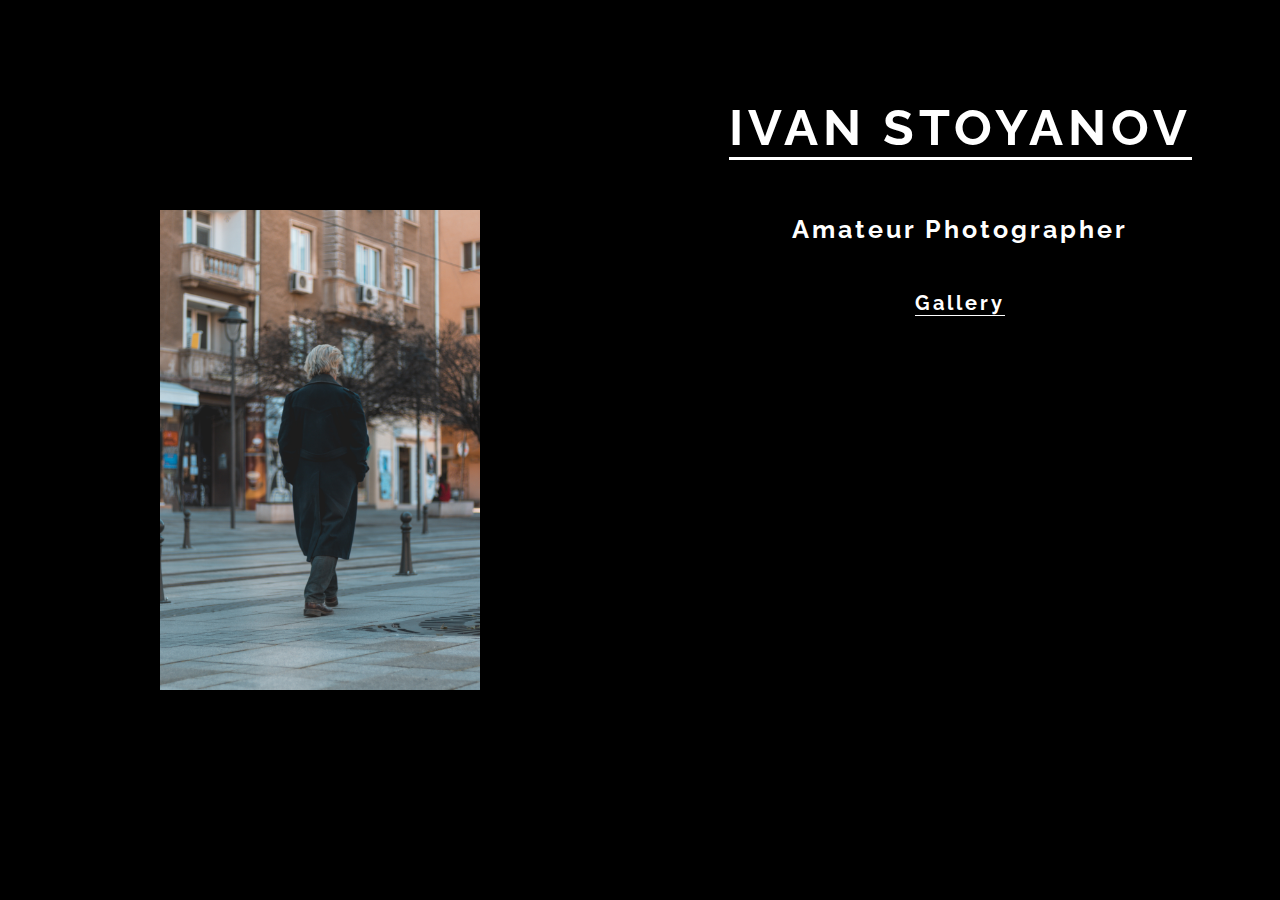
==== index.html @ b7396e9b "initial commit" ====
<!DOCTYPE html>
<html lang="en">
  <head>
    <meta charset="UTF-8" />
    <meta name="viewport" content="width=device-width, initial-scale=1.0" />
    <link
      rel="stylesheet"
      type="text/css"
      href="//fonts.googleapis.com/css?family=Raleway"
    />
    <link rel="stylesheet" href="./style.css" />
  </head>
  <body>
    <div class="row-index">
      <div class="column-index" id="avatar">
        <img id="image" src="Images/img_2334.jpg" />
      </div>
      <div class="column-index" id="information">
        <h1>IVAN STOYANOV</h1>
        <h2>Amateur Photographer</h2>
        <h4><a href="gallery.html" class="gallery">Gallery</a></h4>
      </div>
    </div>
    <script src="app.js" type="text/javascript"></script>
  </body>
</html>
---- style.css ----
body {
  margin: 0;
  background-color: black;
  font-family: Raleway;
  color: white;
}
.row,
.row-single {
  display: flex;
  justify-content: center;
  align-items: center;
  text-align: center;
  height: 100vh;
  flex-wrap: wrap;
}

.column,
.column-single {
  width: 500px;
  margin: 1rem;
}

.column img {
  max-width: 100%;
}

.column-index img {
  max-width: 50%;
}

.row-single {
  justify-content: left;
}

.row-index {
  display: flex;
  height: 100vh;
  align-items: center;
}

.column-index {
  width: 50%;
  height: 100%;
}

#avatar {
  display: flex;
  justify-content: center;
  align-items: center;
  text-align: center;
}

#information {
  display: flex;
  flex-direction: column;
  justify-content: flex-start;
  align-items: center;
  box-sizing: border-box;
  padding-top: 5%;
}

h1 {
  border-bottom: 3px solid white;
  display: flex;
  color: white;
  font-size: 50px;
  letter-spacing: 5px;
}

h2,
h4 {
  display: flex;
  font-size: 25px;
  letter-spacing: 3px;
}

h4 {
  font-size: 20px;
  border-bottom: 1px solid white;
}

a {
  color: inherit;
  text-decoration: none;
}

.btn {
  appearance: button;
  padding: 8px 20px;
  margin-top: 10px;
  border-radius: 2px;
  cursor: pointer;
  background-color: black;
  color: white;
  border: 1px solid white;
}

.btn:hover {
  background: white;
  color: #242424;
  transition: all 0.3 ease-out;
}

textarea {
  outline: none;
  width: 50%;
  resize: none;
}

.user {
  color: white;
}

/* Portrait */
@media only screen and (min-device-width: 320px) and (max-device-width: 480px) and (-webkit-min-device-pixel-ratio: 2) and (orientation: portrait) {
  .row-index {
    flex-direction: column;
    flex-wrap: nowrap;
  }

  .column-index img {
    max-width: 100%;
  }
}
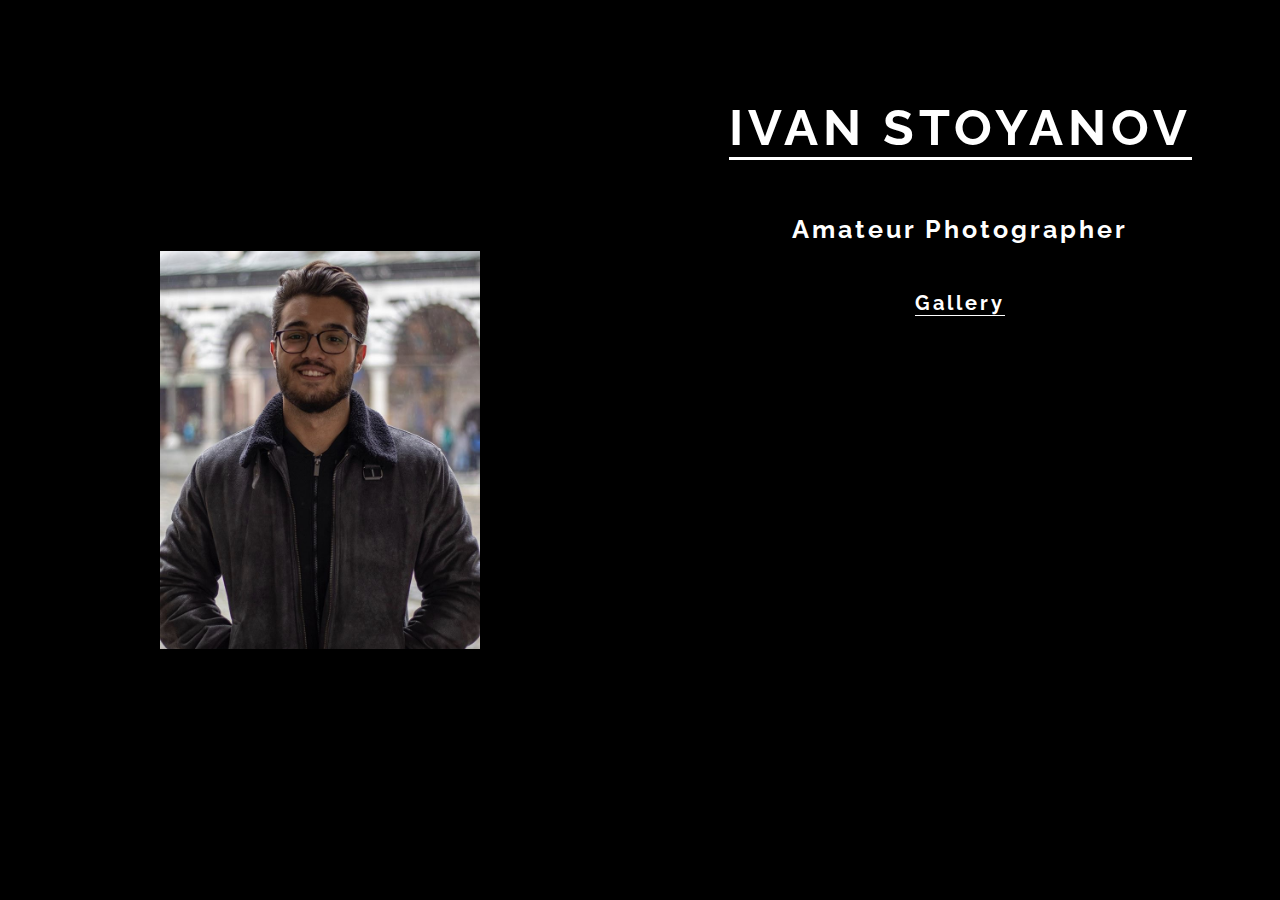
==== commit f734eb11: "image fix" ====
--- a/index.html
+++ b/index.html
@@ -13,7 +13,7 @@
   <body>
     <div class="row-index">
       <div class="column-index" id="avatar">
-        <img id="image" src="Images/img_2334.jpg" />
+        <img id="image" src="Images/img_0289.jpg" />
       </div>
       <div class="column-index" id="information">
         <h1>IVAN STOYANOV</h1>
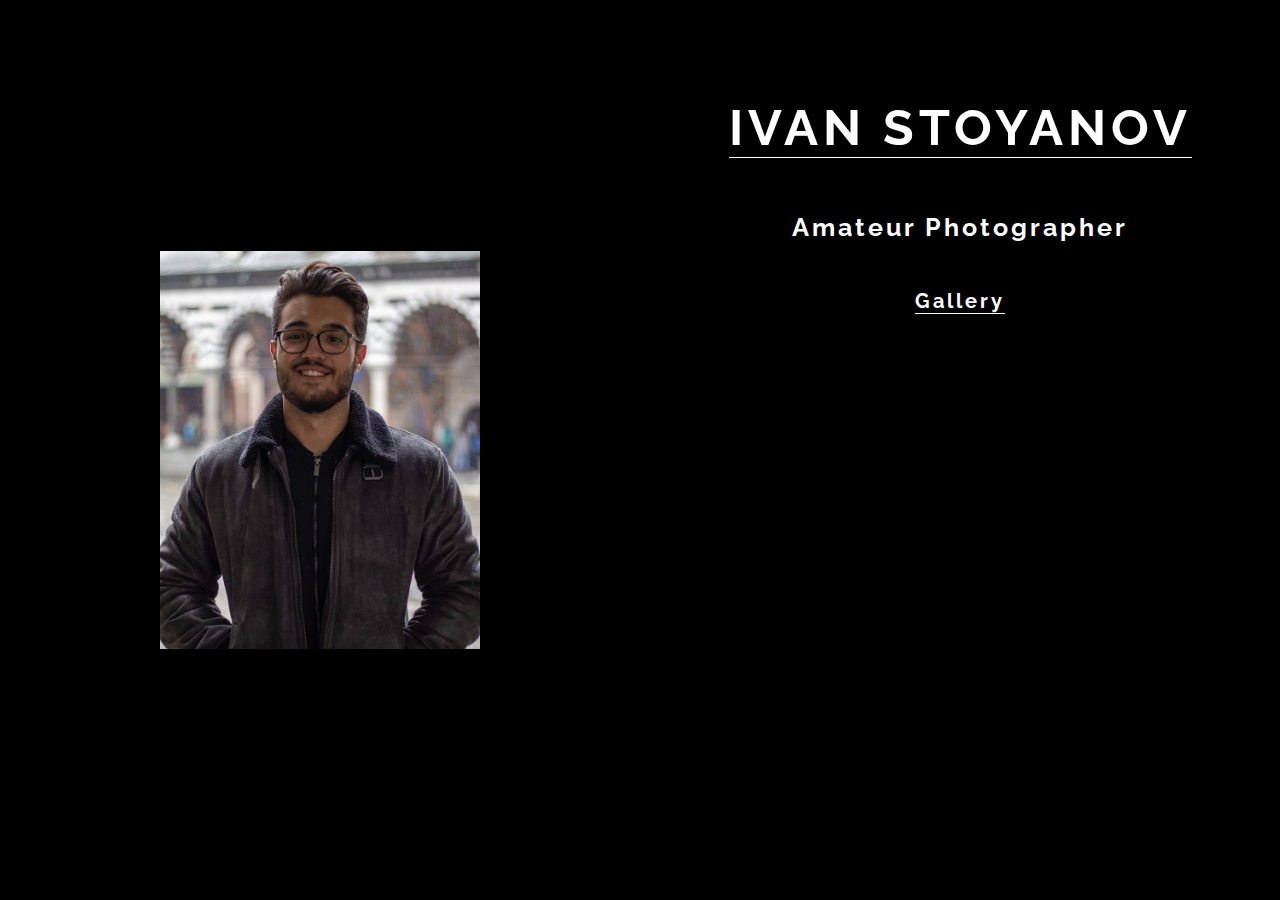
==== commit efc3cba4: "css fixing" ====
--- a/index.html
+++ b/index.html
@@ -16,9 +16,11 @@
         <img id="image" src="Images/img_0289.jpg" />
       </div>
       <div class="column-index" id="information">
-        <h1>IVAN STOYANOV</h1>
+        <h1 class="underline">IVAN STOYANOV</h1>
         <h2>Amateur Photographer</h2>
-        <h4><a href="gallery.html" class="gallery">Gallery</a></h4>
+        <h4 class="underline">
+          <a href="gallery.html" class="gallery">Gallery</a>
+        </h4>
       </div>
     </div>
     <script src="app.js" type="text/javascript"></script>
--- a/style.css
+++ b/style.css
@@ -60,7 +60,6 @@
 }
 
 h1 {
-  border-bottom: 3px solid white;
   display: flex;
   color: white;
   font-size: 50px;
@@ -74,9 +73,12 @@
   letter-spacing: 3px;
 }
 
+.underline {
+  border-bottom: 1px solid white;
+}
+
 h4 {
   font-size: 20px;
-  border-bottom: 1px solid white;
 }
 
 a {
